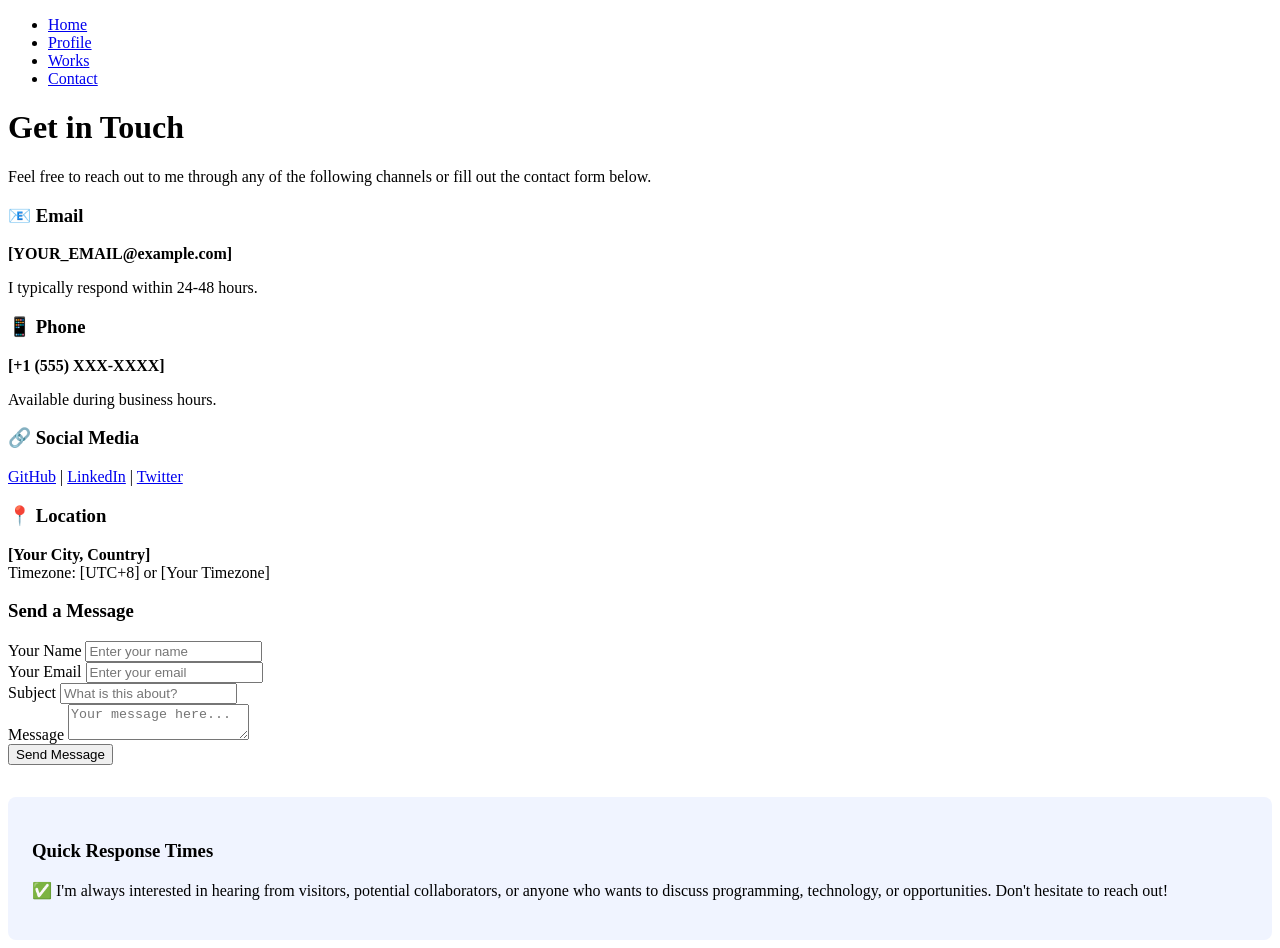
==== templates/contact.html @ c4340c0b "Refresh technical portfolio interface Co-authored-by: Copilot <223556219+Copilot@users.noreply.githu" ====
<!DOCTYPE html>
<html lang="en">
<head>
    <meta charset="UTF-8">
    <meta name="viewport" content="width=device-width, initial-scale=1.0">
    <title>Contact</title>
    <link rel="stylesheet" href="{{ url_for('static', filename='style.css') }}">
</head>
<body>
    <nav>
        <ul>
            <li><a href="/">Home</a></li>
            <li><a href="/profile">Profile</a></li>
            <li><a href="/works">Works</a></li>
            <li><a href="/contact">Contact</a></li>
        </ul>
    </nav>

    <div class="container">
        <div class="card">
            <h1>Get in Touch</h1>
            <p>Feel free to reach out to me through any of the following channels or fill out the contact form below.</p>

            <div class="contact-section">
                <div class="contact-info">
                    <h3>📧 Email</h3>
                    <p><strong>[YOUR_EMAIL@example.com]</strong></p>
                    <p>I typically respond within 24-48 hours.</p>

                    <h3>📱 Phone</h3>
                    <p><strong>[+1 (555) XXX-XXXX]</strong></p>
                    <p>Available during business hours.</p>

                    <h3>🔗 Social Media</h3>
                    <p>
                        <a href="https://github.com" target="_blank">GitHub</a> |
                        <a href="https://linkedin.com" target="_blank">LinkedIn</a> |
                        <a href="https://twitter.com" target="_blank">Twitter</a>
                    </p>

                    <h3>📍 Location</h3>
                    <p>
                        <strong>[Your City, Country]</strong><br>
                        Timezone: [UTC+8] or [Your Timezone]
                    </p>
                </div>

                <div class="contact-form">
                    <h3>Send a Message</h3>
                    <form>
                        <div class="form-group">
                            <label for="name">Your Name</label>
                            <input type="text" id="name" name="name" placeholder="Enter your name" required>
                        </div>

                        <div class="form-group">
                            <label for="email">Your Email</label>
                            <input type="email" id="email" name="email" placeholder="Enter your email" required>
                        </div>

                        <div class="form-group">
                            <label for="subject">Subject</label>
                            <input type="text" id="subject" name="subject" placeholder="What is this about?" required>
                        </div>

                        <div class="form-group">
                            <label for="message">Message</label>
                            <textarea id="message" name="message" placeholder="Your message here..." required></textarea>
                        </div>

                        <button type="submit">Send Message</button>
                    </form>
                </div>
            </div>

            <div style="margin-top: 2rem; background: #f0f4ff; padding: 1.5rem; border-radius: 8px;">
                <h3>Quick Response Times</h3>
                <p>
                    ✅ I'm always interested in hearing from visitors, potential collaborators, or anyone who wants to discuss programming,
                    technology, or opportunities. Don't hesitate to reach out!
                </p>
            </div>
        </div>
    </div>
</body>
</html>
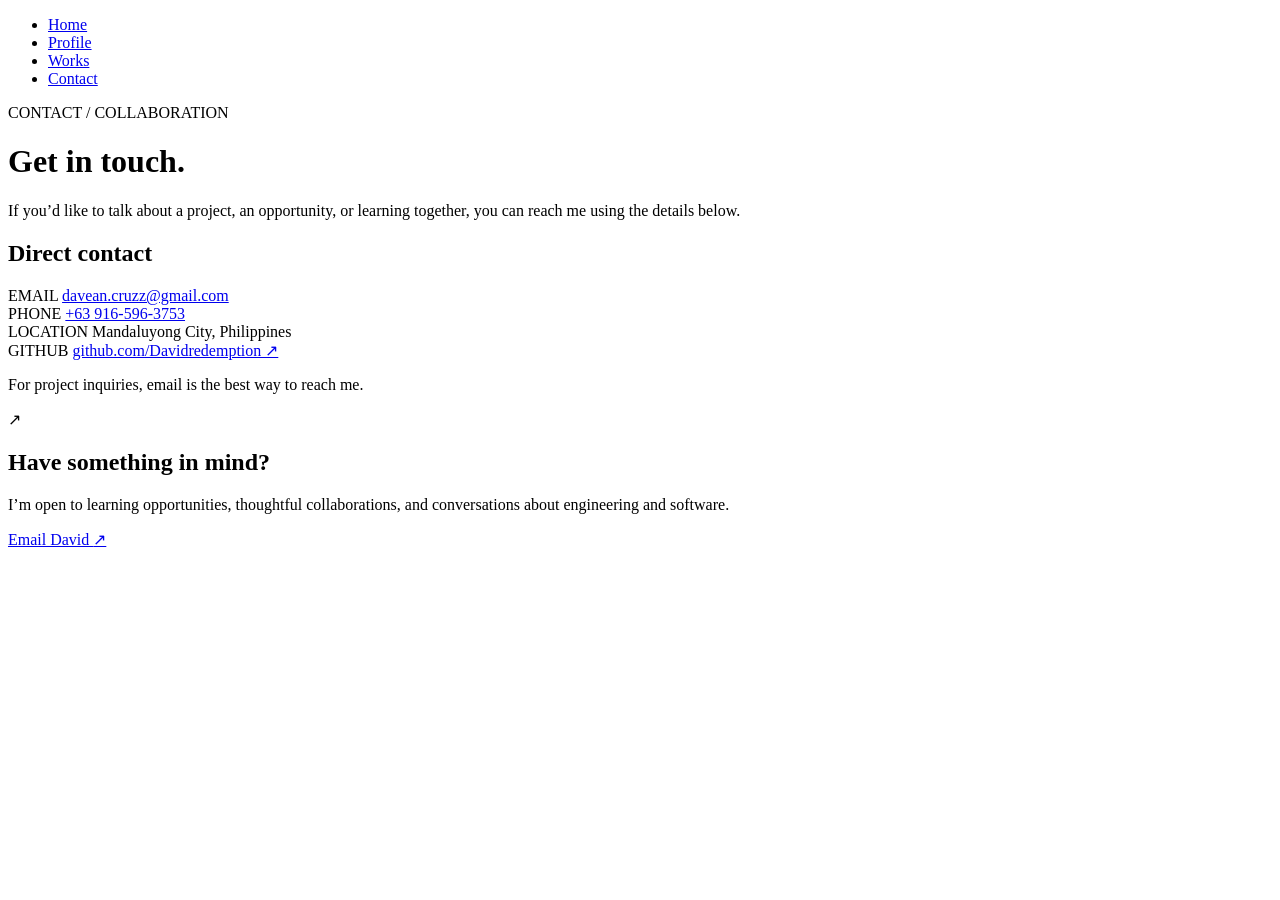
==== commit f38a6dfc: "Personalize portfolio with profile and project details Co-authored-by: Copilot <223556219+Copilot@us" ====
--- a/templates/contact.html
+++ b/templates/contact.html
@@ -3,7 +3,8 @@
 <head>
     <meta charset="UTF-8">
     <meta name="viewport" content="width=device-width, initial-scale=1.0">
-    <title>Contact</title>
+    <meta name="description" content="Contact David Anthony P. Cruz about learning, collaboration, and opportunities.">
+    <title>Contact // David Anthony P. Cruz</title>
     <link rel="stylesheet" href="{{ url_for('static', filename='style.css') }}">
 </head>
 <body>
@@ -12,75 +13,46 @@
             <li><a href="/">Home</a></li>
             <li><a href="/profile">Profile</a></li>
             <li><a href="/works">Works</a></li>
-            <li><a href="/contact">Contact</a></li>
+            <li><a href="/contact" aria-current="page">Contact</a></li>
         </ul>
     </nav>
 
-    <div class="container">
+    <main class="container">
         <div class="card">
-            <h1>Get in Touch</h1>
-            <p>Feel free to reach out to me through any of the following channels or fill out the contact form below.</p>
+            <div class="eyebrow"><span class="eyebrow-line"></span> CONTACT / COLLABORATION</div>
+            <h1>Get in touch.</h1>
+            <p>If you’d like to talk about a project, an opportunity, or learning together, you can reach me using the details below.</p>
 
             <div class="contact-section">
-                <div class="contact-info">
-                    <h3>📧 Email</h3>
-                    <p><strong>[YOUR_EMAIL@example.com]</strong></p>
-                    <p>I typically respond within 24-48 hours.</p>
+                <section class="contact-info">
+                    <h2>Direct contact</h2>
+                    <div class="contact-detail">
+                        <span class="contact-label">EMAIL</span>
+                        <a href="mailto:davean.cruzz@gmail.com">davean.cruzz@gmail.com</a>
+                    </div>
+                    <div class="contact-detail">
+                        <span class="contact-label">PHONE</span>
+                        <a href="tel:+639165967353">+63 916-596-3753</a>
+                    </div>
+                    <div class="contact-detail">
+                        <span class="contact-label">LOCATION</span>
+                        <span>Mandaluyong City, Philippines</span>
+                    </div>
+                    <div class="contact-detail">
+                        <span class="contact-label">GITHUB</span>
+                        <a href="https://github.com/Davidredemption" target="_blank" rel="noopener noreferrer">github.com/Davidredemption ↗</a>
+                    </div>
+                    <p class="contact-note">For project inquiries, email is the best way to reach me.</p>
+                </section>
 
-                    <h3>📱 Phone</h3>
-                    <p><strong>[+1 (555) XXX-XXXX]</strong></p>
-                    <p>Available during business hours.</p>
-
-                    <h3>🔗 Social Media</h3>
-                    <p>
-                        <a href="https://github.com" target="_blank">GitHub</a> |
-                        <a href="https://linkedin.com" target="_blank">LinkedIn</a> |
-                        <a href="https://twitter.com" target="_blank">Twitter</a>
-                    </p>
-
-                    <h3>📍 Location</h3>
-                    <p>
-                        <strong>[Your City, Country]</strong><br>
-                        Timezone: [UTC+8] or [Your Timezone]
-                    </p>
-                </div>
-
-                <div class="contact-form">
-                    <h3>Send a Message</h3>
-                    <form>
-                        <div class="form-group">
-                            <label for="name">Your Name</label>
-                            <input type="text" id="name" name="name" placeholder="Enter your name" required>
-                        </div>
-
-                        <div class="form-group">
-                            <label for="email">Your Email</label>
-                            <input type="email" id="email" name="email" placeholder="Enter your email" required>
-                        </div>
-
-                        <div class="form-group">
-                            <label for="subject">Subject</label>
-                            <input type="text" id="subject" name="subject" placeholder="What is this about?" required>
-                        </div>
-
-                        <div class="form-group">
-                            <label for="message">Message</label>
-                            <textarea id="message" name="message" placeholder="Your message here..." required></textarea>
-                        </div>
-
-                        <button type="submit">Send Message</button>
-                    </form>
-                </div>
-            </div>
-
-            <div style="margin-top: 2rem; background: #f0f4ff; padding: 1.5rem; border-radius: 8px;">
-                <h3>Quick Response Times</h3>
-                <p>
-                    ✅ I'm always interested in hearing from visitors, potential collaborators, or anyone who wants to discuss programming,
-                    technology, or opportunities. Don't hesitate to reach out!
-                </p>
+                <section class="contact-form contact-email-card">
+                    <span class="contact-card-symbol" aria-hidden="true">↗</span>
+                    <h2>Have something in mind?</h2>
+                    <p>I’m open to learning opportunities, thoughtful collaborations, and conversations about engineering and software.</p>
+                    <a class="button button-primary" href="mailto:davean.cruzz@gmail.com?subject=Portfolio%20inquiry">Email David <span aria-hidden="true">↗</span></a>
+                </section>
             </div>
         </div>
-    </div>
+    </main>
 </body>
 </html>
